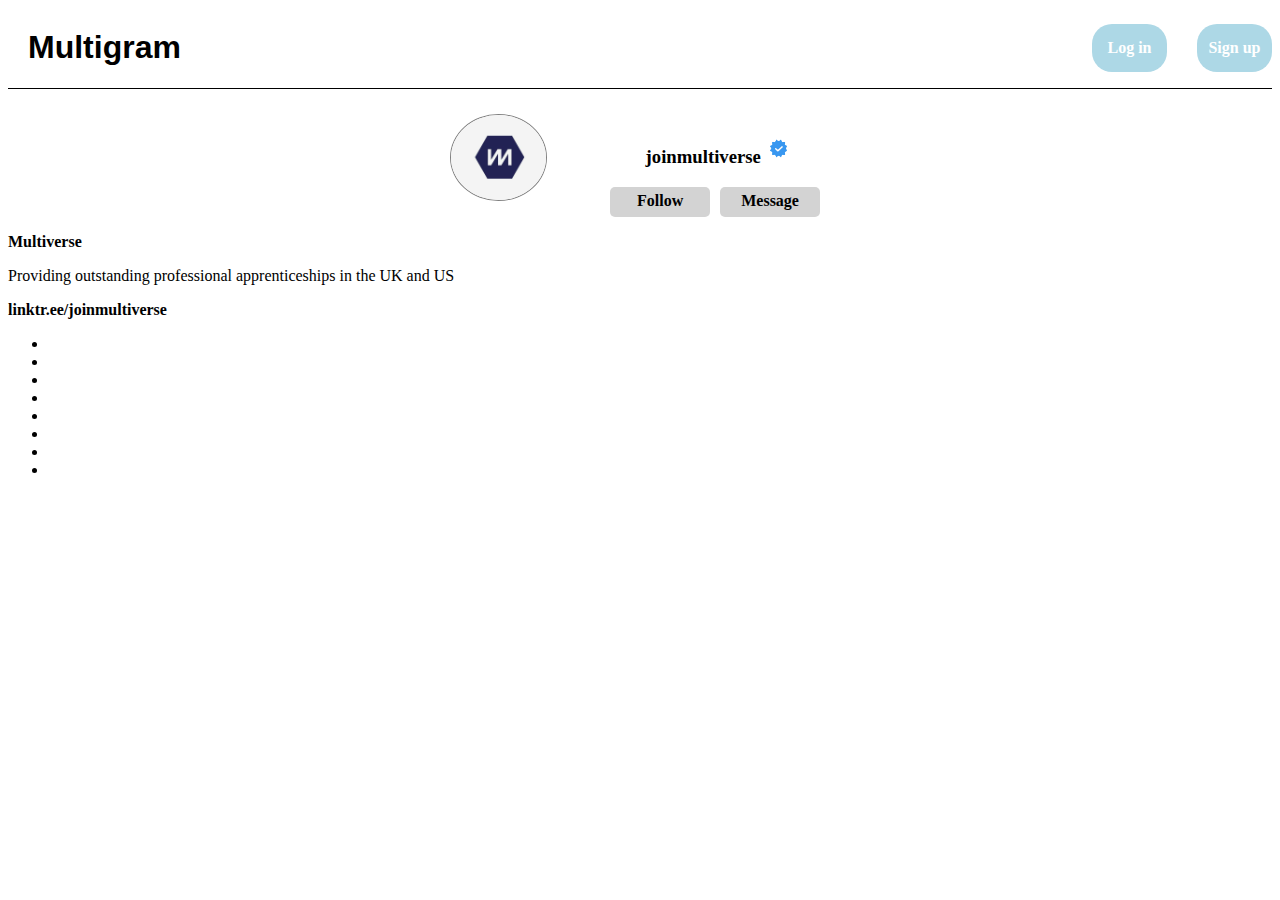
==== account.html @ 05b73866 "updates to account page" ====
<!DOCTYPE html>
<html lang="en">
	<head>
		<meta charset="UTF-8" />
		<meta http-equiv="X-UA-Compatible" content="IE=edge" />
		<meta name="viewport" content="width=device-width, initial-scale=1.0" />
		<link rel="stylesheet" href="style.css" />
		<title>Multigram - Account</title>
	</head>
	<body>
    <!-- Navbar -->
		<nav class="navbar">
			<h1 class="accountLogo">Multigram</h1>
			<ul class="navList">
				<li class="navButton" id="navButton1"><a href="index.html">Log in</a></li>
				<li class="navButton" id="navButton2"><a href="index.html">Sign up</a></li>
			</ul>
		</nav>

    <!-- Account Info -->
		<div class="accountInfo">
			<div class="accountImage">
				<img id="accountImage1" src="assets/multiverselogo.png">
			</div>
    <div class="accountName">
      <h3 id="name">joinmultiverse <img src="assets/bluecheck.png"></h3>
      <div class="account-buttons">
        <a class="accBtn" href="">Follow</a>
        <a class="accBtn" href="">Message</a>
      </div>
    </div>
		</div>

    <!-- Description -->
    <div>
      <p><strong>Multiverse</strong></p>
      <p>Providing outstanding professional apprenticeships in the UK and US</p>
      <p><strong>linktr.ee/joinmultiverse</strong></p>
    </div>

    <!-- Categories -->
     <div class="catagories">
      <ul class="catergoryImages">
        <li class="categoryCard"><img src=""></li>
        <li class="categoryCard"><img src=""></li>
        <li class="categoryCard"><img src=""></li>
        <li class="categoryCard"><img src=""></li>
        <li class="categoryCard"><img src=""></li>
        <li class="categoryCard"><img src=""></li>
        <li class="categoryCard"><img src=""></li>
        <li class="categoryCard"><img src=""></li>
      </ul>
     </div>


		<script src="script.js"></script>
	</body>
</html>
---- style.css ----
.logo {
    font-family:Impact, Haettenschweiler, 'Arial Narrow Bold', sans-serif;
    text-align: center;
    margin-top: 10%;
    font-size: 75px;
}

.landing{
    display: flex;
    flex-direction: column;
}

#userField{
    align-self: center;
    width: 15%;
    font-size: large;
}

#passField {
    align-self: center;
    margin-top: 8px;
    width: 15%;
    font-size: large;
}

#loginBtn {
    align-self: center;
    margin-top: 8px;
    width: 15%;
    background-color: lightblue;
    font-size: 30px;
    border-radius: 8px;
    color: white;
    font-weight: 900;
    border: none;
    height: 40px;
    text-align: center;
    text-decoration: none;
}

.navbar {
    display: flex;
    width: 100%;
    border-bottom: 1px black solid;
    justify-content: space-between;
}

.navList {
    display: flex;
    justify-content: flex-end;
    align-content: space-evenly;
    list-style-type: none;
}

#navButton2 {
    margin-left: 30px;
}

.navButton {
    background-color: lightblue;
    width: 75px;
    text-align: center;
    align-content: center;
    color: white;
    border-radius: 20px;
    font-weight: 900;
    text-decoration: none;
}

.accountLogo {
    font-family:Impact, Haettenschweiler, 'Arial Narrow Bold', sans-serif;
    margin-left: 20px;
}

a, a:hover, a:visited, a:active {
    color: inherit;
    text-decoration: none;
   }

#accountImage1{
    border-radius: 50%;
    border: 1px solid grey;
}

.account-buttons {
    display: flex;
    justify-content: space-between;
    color: black;
    text-align: center;
    justify-content: center;
}

.accBtn {
    background-color: lightgrey;
    width: 100px;
    height: 25px;
    border-radius: 5px;
    margin-right: 10px;
    text-align: center;
    font-weight: 600;
    padding-top: 5px;
}

.accountInfo {
    margin-top: 2%;
    display: flex;
    justify-content: center;
}

#blueCheck {
    margin-top: 15px;
}

.accountName{
    margin-left: 5%;
    text-align:center;
}
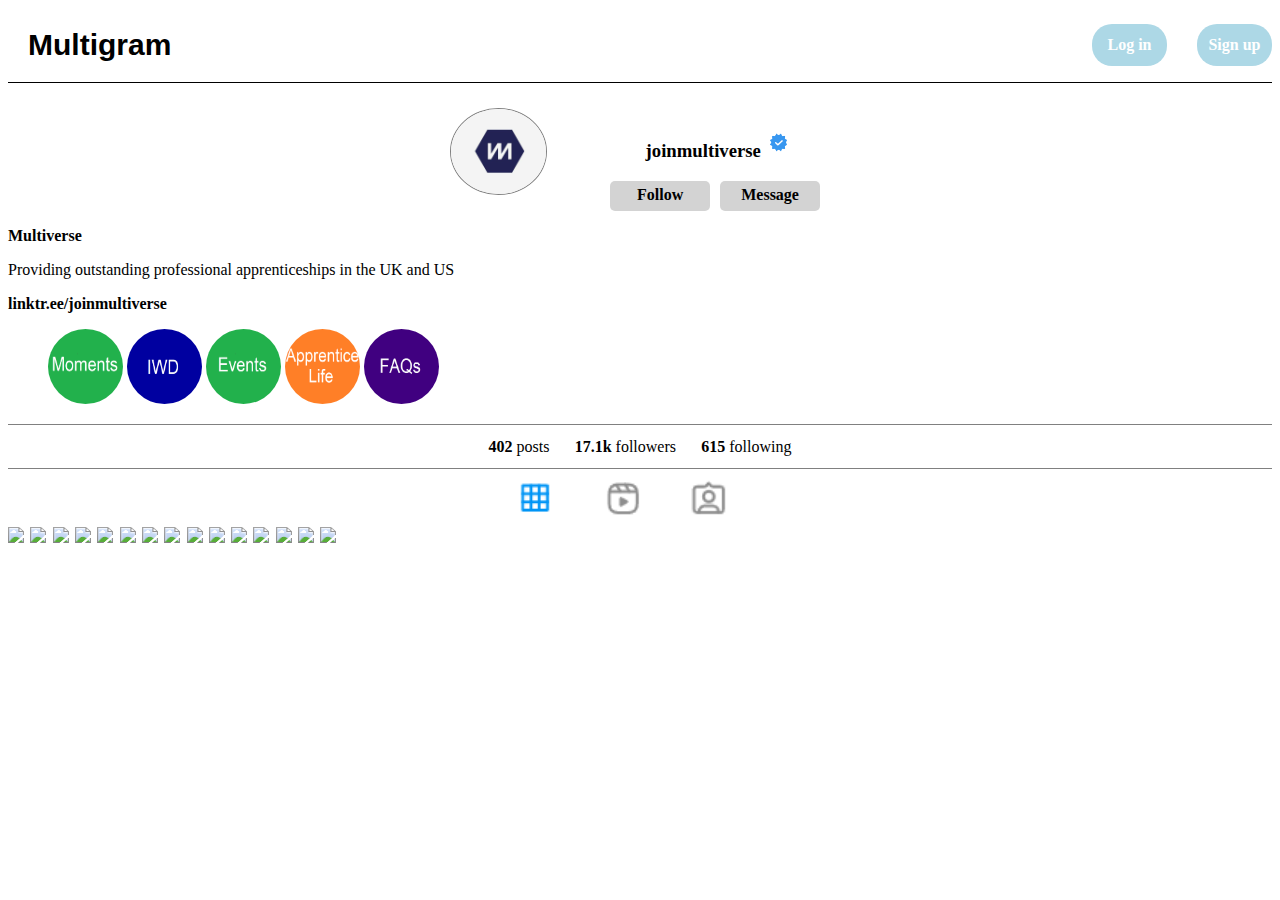
==== commit 35342dff: "added feed and javascript" ====
--- a/account.html
+++ b/account.html
@@ -41,16 +41,46 @@
     <!-- Categories -->
      <div class="catagories">
       <ul class="catergoryImages">
-        <li class="categoryCard"><img src=""></li>
-        <li class="categoryCard"><img src=""></li>
-        <li class="categoryCard"><img src=""></li>
-        <li class="categoryCard"><img src=""></li>
-        <li class="categoryCard"><img src=""></li>
-        <li class="categoryCard"><img src=""></li>
-        <li class="categoryCard"><img src=""></li>
-        <li class="categoryCard"><img src=""></li>
+        <li class="categoryCard"><img class="catImage" src="assets/moments.png"></li>
+        <li class="categoryCard"><img class="catImage" src="assets/IWD.png"></li>
+        <li class="categoryCard"><img class="catImage" src="assets/events.png"></li>
+        <li class="categoryCard"><img class="catImage" src="assets/life.png"></li>
+        <li class="categoryCard"><img class="catImage" src="assets/FAQ.png"></li>
       </ul>
      </div>
+
+     <!-- Counters -->
+      <div class="counters">
+        <p class="counter"><strong>402</strong> posts</p>
+        <p class="counter"><strong>17.1k</strong> followers</p>
+        <p class="counter"><strong>615</strong> following</p>
+      </div>
+
+      <!-- Formats -->
+       <div class="formats">
+        <img class="format" src="assets/all.png">
+        <img class="format" src="assets/video.png">
+        <img class="format" src="assets/pictures.png">
+       </div>
+
+       <!-- Media View -->
+        <div class="media">
+          <img class="mediaCard" src="https://picsum.photos/200">
+          <img class="mediaCard" src="https://picsum.photos/200">
+          <img class="mediaCard" src="https://picsum.photos/200">
+          <img class="mediaCard" src="https://picsum.photos/200">
+          <img class="mediaCard" src="https://picsum.photos/200">
+          <img class="mediaCard" src="https://picsum.photos/200">
+          <img class="mediaCard" src="https://picsum.photos/200">
+          <img class="mediaCard" src="https://picsum.photos/200">
+          <img class="mediaCard" src="https://picsum.photos/200">
+          <img class="mediaCard" src="https://picsum.photos/200">
+          <img class="mediaCard" src="https://picsum.photos/200">
+          <img class="mediaCard" src="https://picsum.photos/200">
+          <img class="mediaCard" src="https://picsum.photos/200">
+          <img class="mediaCard" src="https://picsum.photos/200">
+          <img class="mediaCard" src="https://picsum.photos/200">
+        </div>
 
 
 		<script src="script.js"></script>
--- a/style.css
+++ b/style.css
@@ -70,6 +70,7 @@
 .accountLogo {
     font-family:Impact, Haettenschweiler, 'Arial Narrow Bold', sans-serif;
     margin-left: 20px;
+    font-size: 30px;
 }
 
 a, a:hover, a:visited, a:active {
@@ -116,5 +117,148 @@
     text-align:center;
 }
 
-
-
+.counters {
+    border-top: 1px solid grey;
+    border-bottom: 1px solid grey;
+}
+
+.media {
+    display: flex;
+    flex-flow: row wrap;
+    justify-content:left;
+    width: auto;
+}
+
+.mediaCard {
+    margin-bottom: 0.5%;
+    margin-right: 0.5%;
+}
+
+.counters {
+    display:flex;
+    justify-content: center;
+}
+
+.counter {
+    text-wrap: wrap;
+    margin: 1%;
+}
+
+.formats {
+    display: flex;
+    justify-content: center;
+    margin-top: .5%;
+    margin-bottom: .5%;
+}
+
+.format {
+    padding-right: 3%;
+    height:45px;
+}
+
+.categoryImages {
+    white-space: nowrap;
+}
+
+.categoryCard{
+    display:inline;
+}
+
+.catImage{
+    height: 75px;
+    width: 75px;
+    border-radius: 50%;
+}
+
+.feed {
+    background-color: black;
+    color: white;
+}
+
+.feedNav {
+    display: flex;
+    justify-content: space-between;
+}
+
+.feedLogo {
+    font-family:Impact, Haettenschweiler, 'Arial Narrow Bold', sans-serif;
+}
+
+.feed-nav-icons{
+    display: flex;
+    align-items: center;
+}
+
+.feedInfo {
+    border-top: 1px grey solid;
+    border-bottom: 1px grey solid;
+    display: flex;
+    justify-content: center;
+}
+
+.feedImage {
+    margin-top: .5%;
+}
+
+#feedImage1 {
+    border-radius: 50%;
+    height: 70px;
+}
+
+.span {
+    margin-top: 1%;
+    margin-left: 10%;
+    font-size: 30px;
+}
+
+.feedName {
+    margin-left: 2%;
+}
+
+.feed-images {
+    display: flex;
+    justify-content: center;
+}
+
+.feed-icons-below {
+    display: flex;
+    justify-content: center;
+}
+
+.feed-icon-flex1 {
+    margin-right: 15%;
+    margin-top: 1%;
+}
+
+.feed-icon-flex2 {
+    margin-top: 1%;
+}
+
+.likes {
+    display: flex;
+    justify-content: center;
+    margin-right: 18%;
+}
+
+.comments {
+    display: flex;
+    flex-direction: column;
+    align-items: center;
+    margin-right: 6%;
+}
+
+.comments-p2 {
+    color: grey;
+    margin-right: 7%;
+}
+
+.comments-inline {
+    display: flex;
+    flex-direction: row;
+    justify-content: space-around;
+}
+
+#comments-p3 {
+    margin-left:10px;
+    color: grey;
+}
